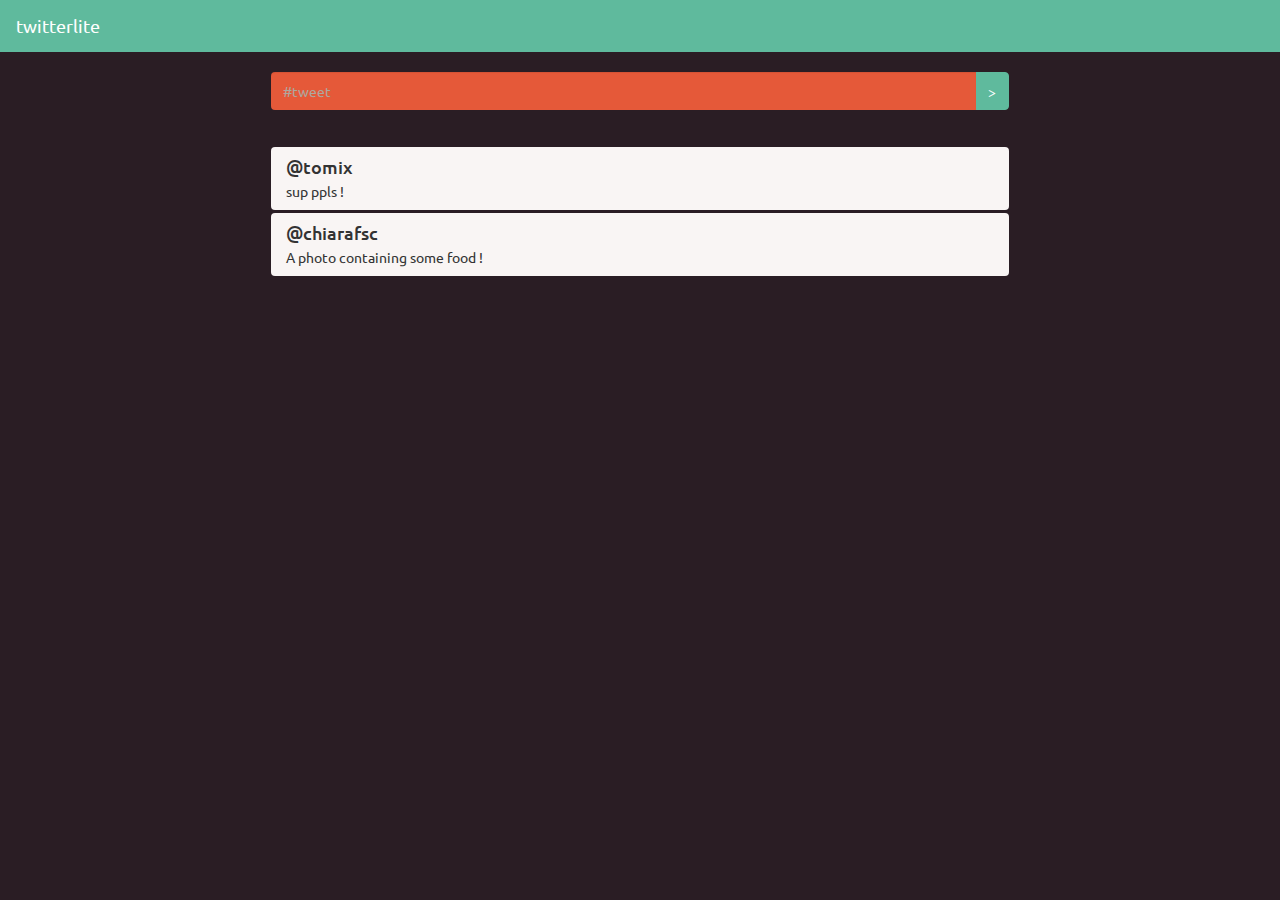
==== index.html @ cf44eb17 "crappy css colour scheme" ====
<!DOCTYPE html>
<html>
<!-- Latest compiled and minified CSS -->
<link rel="stylesheet" href="css/custom.css">

<link rel="stylesheet" href="css/bootstrap.css">

<!-- Optional theme -->

<!-- Latest compiled and minified JavaScript -->
<script src="https://ajax.googleapis.com/ajax/libs/jquery/1.11.1/jquery.min.js"></script>
<body>

	<div class="containter">
		<div class="bs-component">
		  <div class="navbar navbar-default">
			<div class="navbar-header">
			  <button type="button" class="navbar-toggle" data-toggle="collapse" data-target=".navbar-inverse-collapse">
				<span class="icon-bar"></span>
				<span class="icon-bar"></span>
				<span class="icon-bar"></span>
			  </button>
			  <a class="navbar-brand" href="#">twitterlite</a>
			</div>	
		</div>

		<div class="container-fluid" style="margin:0 20% 0 20%">
			<div class="form-group" style="margin: 0 0 5% 0">
			  <div class="input-group">
			    <input type="text" class="form-control" placeholder="#tweet">
			    <span class="input-group-btn">
			      <button class="btn btn-default" type="button">></button>
			    </span>
			  </div>
			</div>
		
			<div class="list-group" style="margin: 3px 0 0 0">
			  <div href="#" class="list-group-item">
			    <h4 class="list-group-item-heading">@tomix</h4>
			    <p class="list-group-item-text">sup ppls !</p>
			  </div>
			</div>
			<div class="list-group" style="margin: 3px 0 0 0">
			  <div href="#" class="list-group-item">
			    <h4 class="list-group-item-heading">@chiarafsc</h4>
			    <p class="list-group-item-text">A photo containing some food !</p>
			  </div>
			</div>

		</div>


		

	</div>

</body>
</html>
---- css/custom.css ----
body {
	background-color: #2A1D24 !important; 
}

.navbar {
border-radius: 0 !important;
}

.navbar-default {
	background-color: #5FBA9D !important;
	border-color:  #5FBA9D !important;
}

.form-control{
		border: 0px solid #dddddd !important;
		background-color: #E55939 !important;
}

.btn-default {
	color: #5FBA9D;
	background-color: #5FBA9D !important;
	border: 1px solid #dddddd !important;
	border-color: #5FBA9D !important;
}

.list-group-item {
	border: 0px solid #dddddd !important;
}

.list-group-item {
	background-color: #F9F5F4 !important;
}
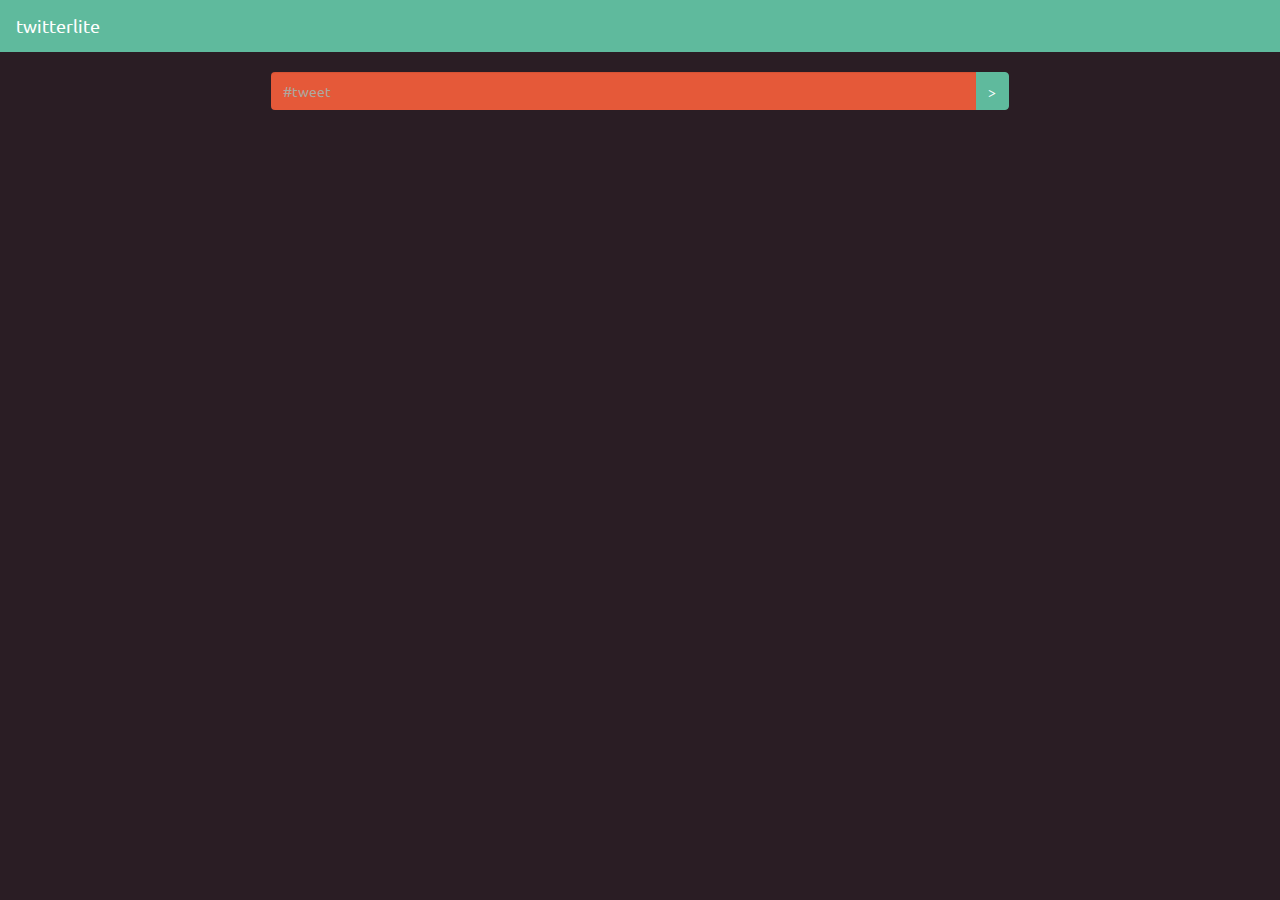
==== commit c0f1b8c9: "/index getting latest 22 posts" ====
--- a/index.html
+++ b/index.html
@@ -9,6 +9,7 @@
 
 <!-- Latest compiled and minified JavaScript -->
 <script src="https://ajax.googleapis.com/ajax/libs/jquery/1.11.1/jquery.min.js"></script>
+<script src="displayAll.js"></script>
 <body>
 
 	<div class="containter">
@@ -34,25 +35,7 @@
 			  </div>
 			</div>
 		
-			<div class="list-group" style="margin: 3px 0 0 0">
-			  <div href="#" class="list-group-item">
-			    <h4 class="list-group-item-heading">@tomix</h4>
-			    <p class="list-group-item-text">sup ppls !</p>
-			  </div>
-			</div>
-			<div class="list-group" style="margin: 3px 0 0 0">
-			  <div href="#" class="list-group-item">
-			    <h4 class="list-group-item-heading">@chiarafsc</h4>
-			    <p class="list-group-item-text">A photo containing some food !</p>
-			  </div>
-			</div>
-
-		</div>
-
-
-		
-
-	</div>
-
+<div id="content">	
+</div>
 </body>
 </html>--- a/css/custom.css
+++ b/css/custom.css
@@ -29,4 +29,13 @@
 
 .list-group-item {
 	background-color: #F9F5F4 !important;
-}+}
+
+
+.list-group {
+    margin-top: 0% !important;
+    margin-bottom: 10% !important;
+    margin-right: 0% !important;
+    margin-left: 10% !important;
+}
+
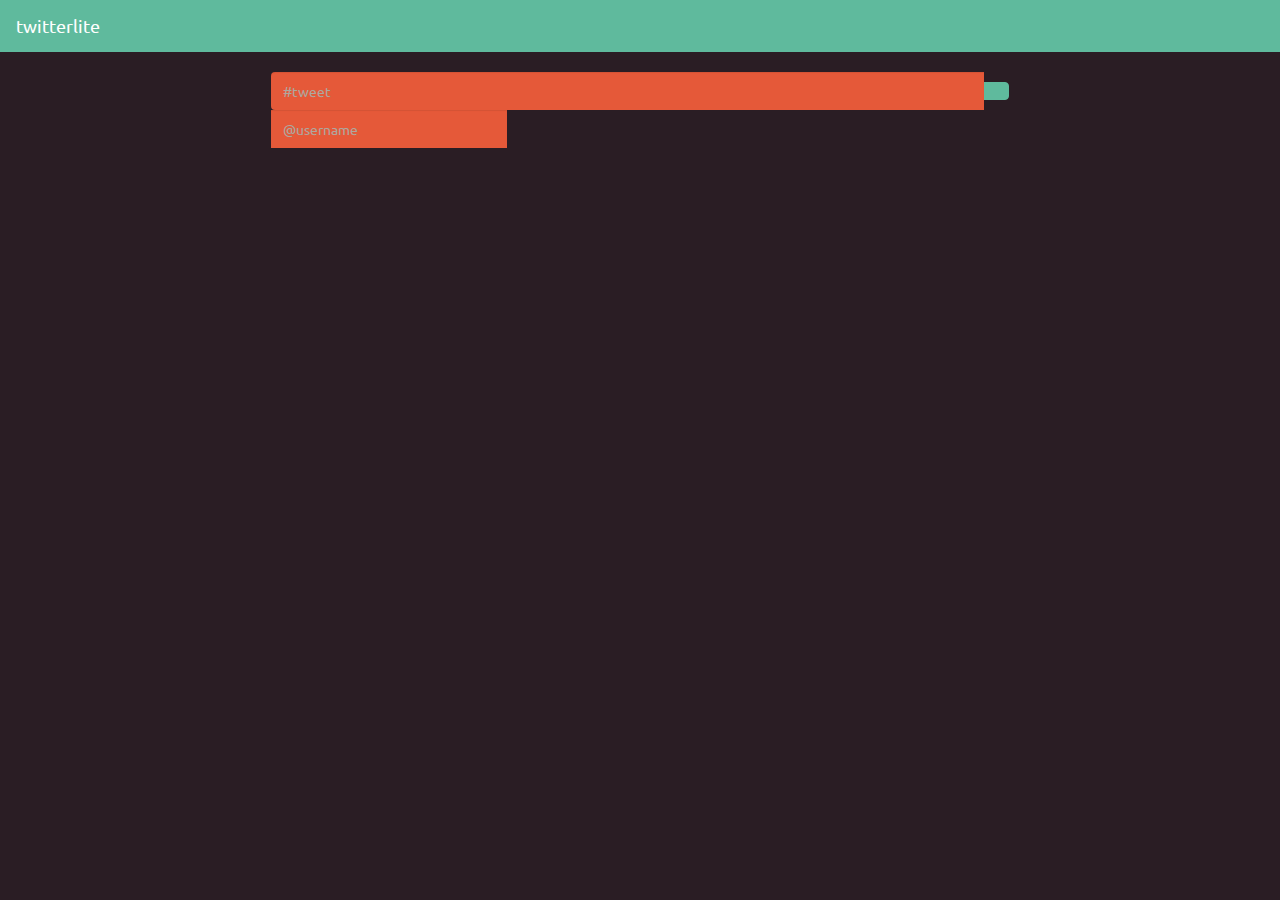
==== commit 4834ad4b: "modified error page and implemented posting of tweets." ====
--- a/index.html
+++ b/index.html
@@ -11,7 +11,6 @@
 <script src="https://ajax.googleapis.com/ajax/libs/jquery/1.11.1/jquery.min.js"></script>
 <script src="displayAll.js"></script>
 <body>
-
 	<div class="containter">
 		<div class="bs-component">
 		  <div class="navbar navbar-default">
@@ -28,14 +27,19 @@
 		<div class="container-fluid" style="margin:0 20% 0 20%">
 			<div class="form-group" style="margin: 0 0 5% 0">
 			  <div class="input-group">
-			    <input type="text" class="form-control" placeholder="#tweet">
+			    <input type="text" id="tweetInput" class="form-control" placeholder="#tweet">
 			    <span class="input-group-btn">
-			      <button class="btn btn-default" type="button">></button>
+			      <button class="btn btn-default" type="button" id="tweetButton"></button>
 			    </span>
+			  </div>
+			  <div class="form-group" style="margin: 0 0 5% 0">
+			  <div class="input-group">
+			    <input type="text" id="usernameInput" class="form-control" placeholder="@username">
 			  </div>
 			</div>
 		
 <div id="content">	
 </div>
+<script src="post.js"></script>
 </body>
 </html>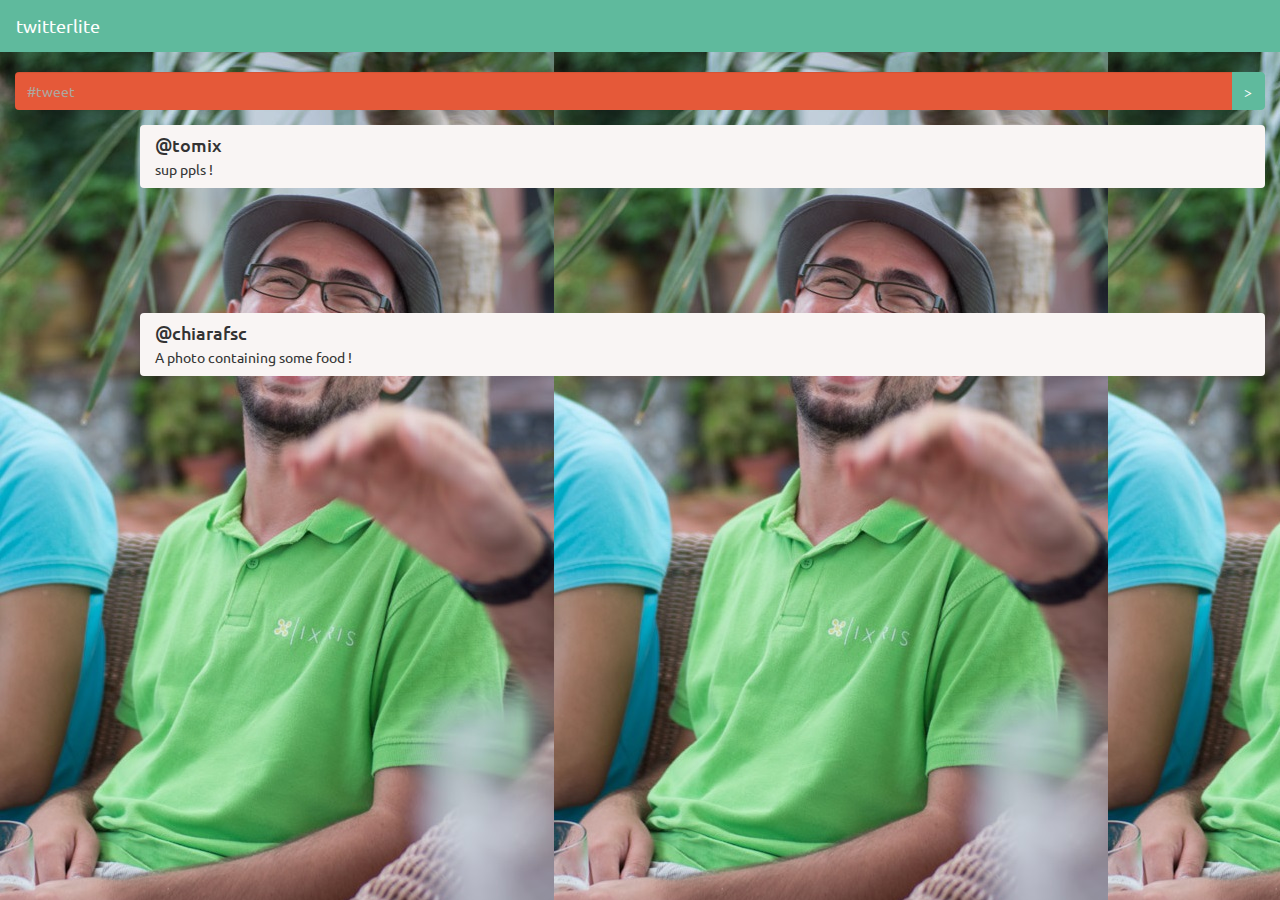
==== commit 455140bf: "CSS and HTML improvements" ====
--- a/index.html
+++ b/index.html
@@ -9,8 +9,8 @@
 
 <!-- Latest compiled and minified JavaScript -->
 <script src="https://ajax.googleapis.com/ajax/libs/jquery/1.11.1/jquery.min.js"></script>
-<script src="displayAll.js"></script>
-<body>
+<body background="ix.jpg">
+
 	<div class="containter">
 		<div class="bs-component">
 		  <div class="navbar navbar-default">
@@ -24,22 +24,30 @@
 			</div>	
 		</div>
 
-		<div class="container-fluid" style="margin:0 20% 0 20%">
-			<div class="form-group" style="margin: 0 0 5% 0">
+		<div class="container-fluid">
+			<div class="form-group">
 			  <div class="input-group">
-			    <input type="text" id="tweetInput" class="form-control" placeholder="#tweet">
+			    <input type="text" class="form-control" placeholder="#tweet">
 			    <span class="input-group-btn">
-			      <button class="btn btn-default" type="button" id="tweetButton"></button>
+			      <button class="btn btn-default" type="button">></button>
 			    </span>
-			  </div>
-			  <div class="form-group" style="margin: 0 0 5% 0">
-			  <div class="input-group">
-			    <input type="text" id="usernameInput" class="form-control" placeholder="@username">
 			  </div>
 			</div>
 		
-<div id="content">	
-</div>
-<script src="post.js"></script>
+			<div class="list-group">
+			  <div href="#" class="list-group-item">
+			    <h4 class="list-group-item-heading">@tomix</h4>
+			    <p class="list-group-item-text">sup ppls !</p>
+			  </div>
+			</div>
+			<div class="list-group">
+			  <div href="#" class="list-group-item">
+			    <h4 class="list-group-item-heading">@chiarafsc</h4>
+			    <p class="list-group-item-text">A photo containing some food !</p>
+			  </div>
+			</div>
+
+		</div>
+	</div>
 </body>
 </html>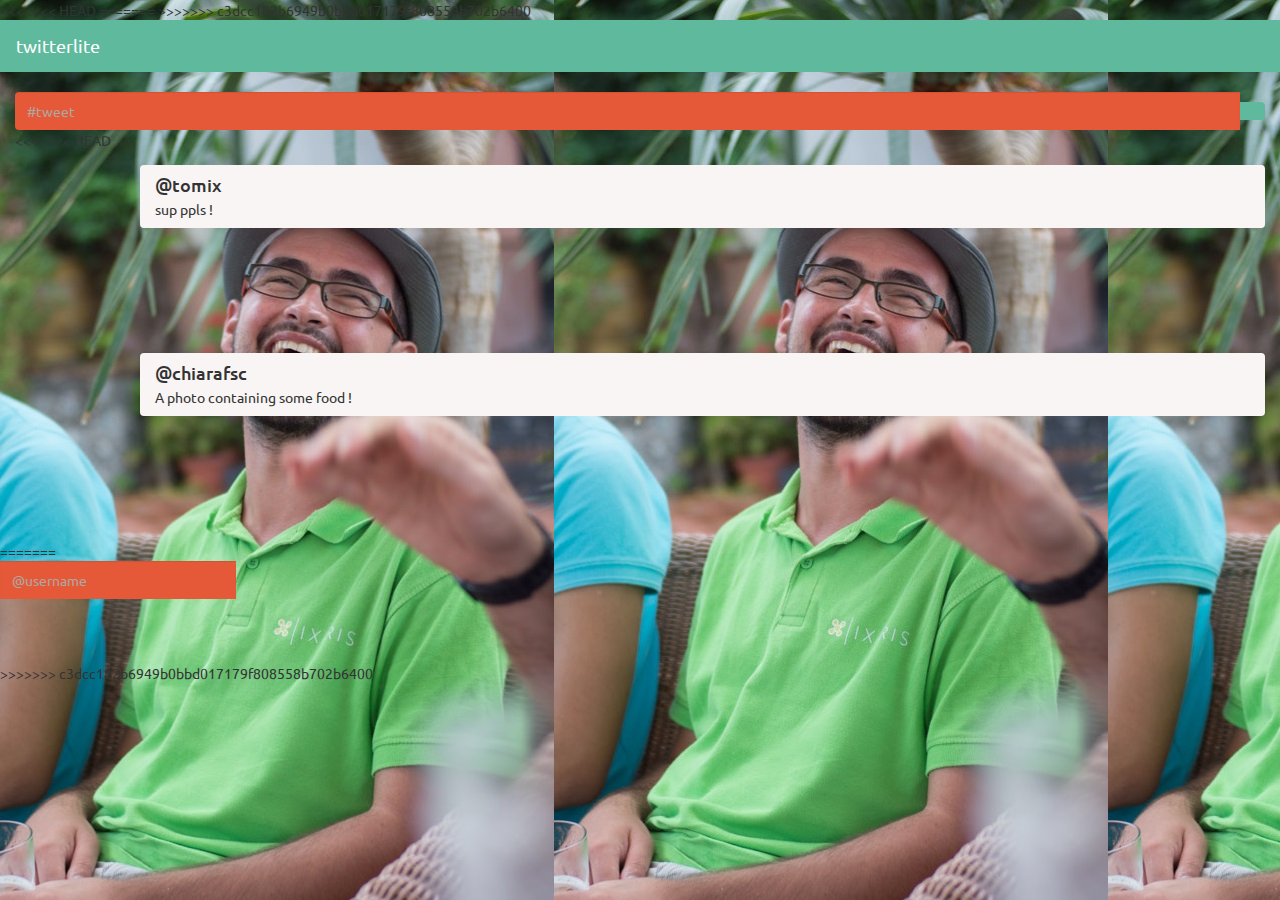
==== commit eb844ce3: "Merge branch 'master' of https://github.com/chiarafelice/twitterlite-frontend" ====
--- a/index.html
+++ b/index.html
@@ -9,8 +9,13 @@
 
 <!-- Latest compiled and minified JavaScript -->
 <script src="https://ajax.googleapis.com/ajax/libs/jquery/1.11.1/jquery.min.js"></script>
+<<<<<<< HEAD
 <body background="ix.jpg">
 
+=======
+<script src="displayAll.js"></script>
+<body>
+>>>>>>> c3dcc182b6949b0bbd017179f808558b702b6400
 	<div class="containter">
 		<div class="bs-component">
 		  <div class="navbar navbar-default">
@@ -27,11 +32,12 @@
 		<div class="container-fluid">
 			<div class="form-group">
 			  <div class="input-group">
-			    <input type="text" class="form-control" placeholder="#tweet">
+			    <input type="text" id="tweetInput" class="form-control" placeholder="#tweet">
 			    <span class="input-group-btn">
-			      <button class="btn btn-default" type="button">></button>
+			      <button class="btn btn-default" type="button" id="tweetButton"></button>
 			    </span>
 			  </div>
+<<<<<<< HEAD
 			</div>
 		
 			<div class="list-group">
@@ -49,5 +55,16 @@
 
 		</div>
 	</div>
+=======
+			  <div class="form-group" style="margin: 0 0 5% 0">
+			  <div class="input-group">
+			    <input type="text" id="usernameInput" class="form-control" placeholder="@username">
+			  </div>
+			</div>
+		
+<div id="content">	
+</div>
+<script src="post.js"></script>
+>>>>>>> c3dcc182b6949b0bbd017179f808558b702b6400
 </body>
 </html>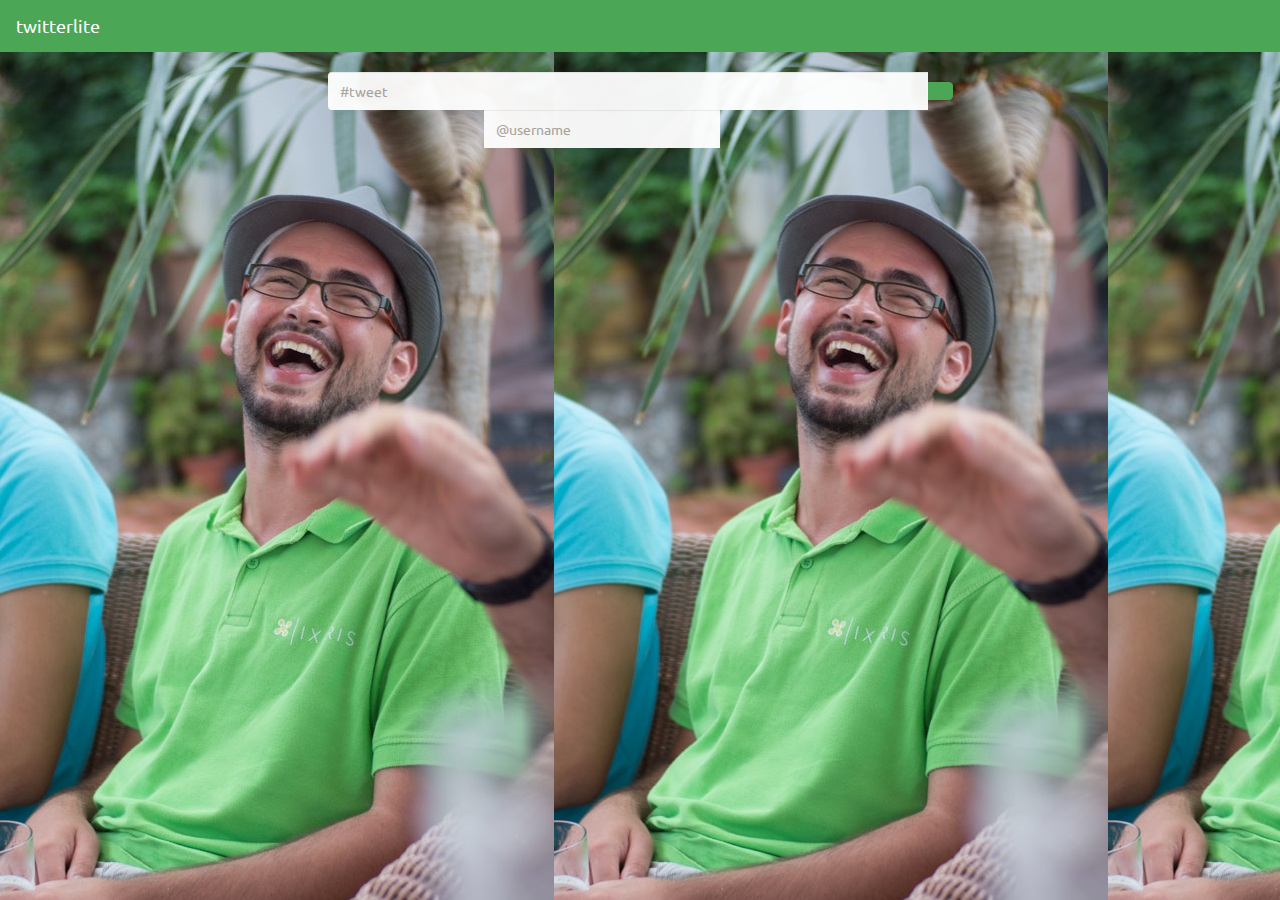
==== commit ccea56c2: "CSS fixes" ====
--- a/index.html
+++ b/index.html
@@ -9,13 +9,11 @@
 
 <!-- Latest compiled and minified JavaScript -->
 <script src="https://ajax.googleapis.com/ajax/libs/jquery/1.11.1/jquery.min.js"></script>
-<<<<<<< HEAD
+
 <body background="ix.jpg">
 
-=======
 <script src="displayAll.js"></script>
 <body>
->>>>>>> c3dcc182b6949b0bbd017179f808558b702b6400
 	<div class="containter">
 		<div class="bs-component">
 		  <div class="navbar navbar-default">
@@ -37,25 +35,6 @@
 			      <button class="btn btn-default" type="button" id="tweetButton"></button>
 			    </span>
 			  </div>
-<<<<<<< HEAD
-			</div>
-		
-			<div class="list-group">
-			  <div href="#" class="list-group-item">
-			    <h4 class="list-group-item-heading">@tomix</h4>
-			    <p class="list-group-item-text">sup ppls !</p>
-			  </div>
-			</div>
-			<div class="list-group">
-			  <div href="#" class="list-group-item">
-			    <h4 class="list-group-item-heading">@chiarafsc</h4>
-			    <p class="list-group-item-text">A photo containing some food !</p>
-			  </div>
-			</div>
-
-		</div>
-	</div>
-=======
 			  <div class="form-group" style="margin: 0 0 5% 0">
 			  <div class="input-group">
 			    <input type="text" id="usernameInput" class="form-control" placeholder="@username">
@@ -65,6 +44,5 @@
 <div id="content">	
 </div>
 <script src="post.js"></script>
->>>>>>> c3dcc182b6949b0bbd017179f808558b702b6400
 </body>
 </html>--- a/css/custom.css
+++ b/css/custom.css
@@ -7,20 +7,34 @@
 }
 
 .navbar-default {
-	background-color: #5FBA9D !important;
-	border-color:  #5FBA9D !important;
+	background-color: #4BA656 !important;
+	border-color:  #4BA656 !important;
+}
+
+.form-group {
+	margin-top: 0% !important;
+    margin-bottom: 5% !important;
+    margin-right: 25% !important;
+    margin-left: 25% !important;
 }
 
 .form-control{
-		border: 0px solid #dddddd !important;
-		background-color: #E55939 !important;
+	  border: 0px solid #dddddd !important;
+	  background-color: white !important;
+	 -khtml-opacity:.95; 
+	 -moz-opacity:.95; 
+	 -ms-filter:”alpha(opacity=95)”;
+	  filter:alpha(opacity=95);
+	  filter: progid:DXImageTransform.Microsoft.Alpha(opacity=0.95);
+	  opacity:.95; 
+
 }
 
 .btn-default {
-	color: #5FBA9D;
-	background-color: #5FBA9D !important;
+	color: #4BA656;
+	background-color: #4BA656 !important;
 	border: 1px solid #dddddd !important;
-	border-color: #5FBA9D !important;
+	border-color: #4BA656 !important;
 }
 
 .list-group-item {
@@ -29,13 +43,17 @@
 
 .list-group-item {
 	background-color: #F9F5F4 !important;
+	-khtml-opacity:.85; 
+	 -moz-opacity:.85; 
+	 -ms-filter:”alpha(opacity=85)”;
+	  filter:alpha(opacity=85);
+	  filter: progid:DXImageTransform.Microsoft.Alpha(opacity=0.85);
+	  opacity:.85; 
 }
-
 
 .list-group {
     margin-top: 0% !important;
-    margin-bottom: 10% !important;
-    margin-right: 0% !important;
-    margin-left: 10% !important;
+    margin-bottom: 4px !important;
+    margin-right: 25% !important;
+    margin-left: 25% !important;
 }
-
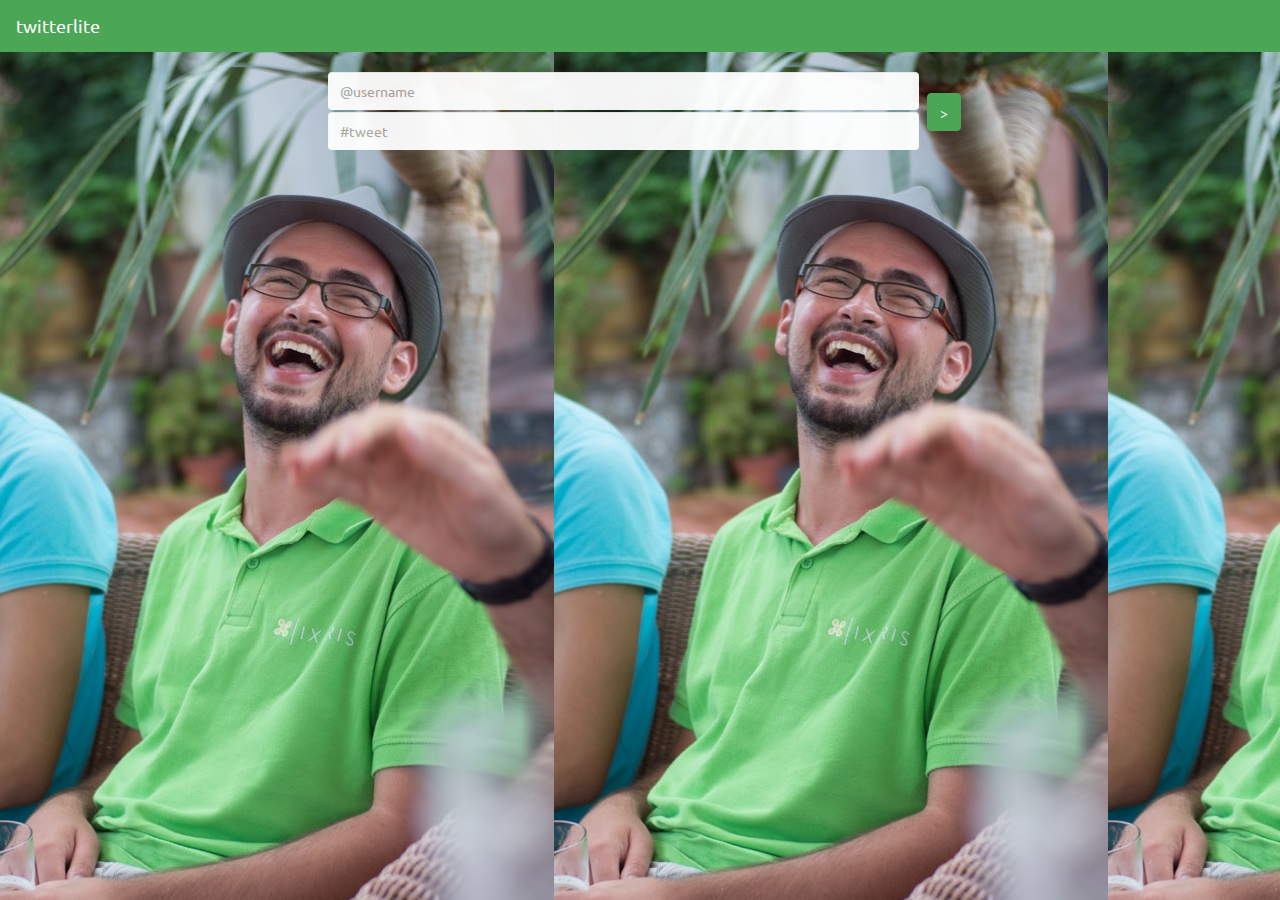
==== commit b2b8d258: "HTML fixes" ====
--- a/index.html
+++ b/index.html
@@ -10,8 +10,7 @@
 <!-- Latest compiled and minified JavaScript -->
 <script src="https://ajax.googleapis.com/ajax/libs/jquery/1.11.1/jquery.min.js"></script>
 
-<body background="ix.jpg">
-
+<body background="ix.jpg"> 
 <script src="displayAll.js"></script>
 <body>
 	<div class="containter">
@@ -23,25 +22,25 @@
 				<span class="icon-bar"></span>
 				<span class="icon-bar"></span>
 			  </button>
-			  <a class="navbar-brand" href="#">twitterlite</a>
+			  <a class="navbar-brand" href="index.html">twitterlite</a>
 			</div>	
 		</div>
 
-		<div class="container-fluid">
-			<div class="form-group">
-			  <div class="input-group">
-			    <input type="text" id="tweetInput" class="form-control" placeholder="#tweet">
-			    <span class="input-group-btn">
-			      <button class="btn btn-default" type="button" id="tweetButton"></button>
-			    </span>
-			  </div>
-			  <div class="form-group" style="margin: 0 0 5% 0">
-			  <div class="input-group">
-			    <input type="text" id="usernameInput" class="form-control" placeholder="@username">
-			  </div>
-			</div>
+	<div class="container-fluid">
+		<div class="form-group">
+		  	<div class="input-group">
+		  		<input type="text" id="usernameInput" class="form-control" placeholder="@username">
+		    	<input type="text" id="tweetInput" class="form-control" placeholder="#tweet">
+		    	<span class="input-group-btn">
+		      		<button class="btn btn-default" type="button" id="tweetButton">></button>
+		   		</span>
+		  	</div>
+		</div>
+	</div>
 		
 <div id="content">	
+
+
 </div>
 <script src="post.js"></script>
 </body>
--- a/css/custom.css
+++ b/css/custom.css
@@ -19,14 +19,16 @@
 }
 
 .form-control{
-	  border: 0px solid #dddddd !important;
-	  background-color: white !important;
-	 -khtml-opacity:.95; 
-	 -moz-opacity:.95; 
-	 -ms-filter:”alpha(opacity=95)”;
-	  filter:alpha(opacity=95);
-	  filter: progid:DXImageTransform.Microsoft.Alpha(opacity=0.95);
-	  opacity:.95; 
+	border: 0px solid #dddddd !important;
+	background-color: white !important;
+	-khtml-opacity:.95; 
+	-moz-opacity:.95; 
+	-ms-filter:”alpha(opacity=95)”;
+	filter:alpha(opacity=95);
+	filter: progid:DXImageTransform.Microsoft.Alpha(opacity=0.95);
+	opacity:.95; 
+    border-radius: 4px !important;
+    margin-bottom: 2px !important;
 
 }
 
@@ -35,6 +37,8 @@
 	background-color: #4BA656 !important;
 	border: 1px solid #dddddd !important;
 	border-color: #4BA656 !important;
+	margin-left: 25% !important;
+	border-radius: 4px !important;
 }
 
 .list-group-item {
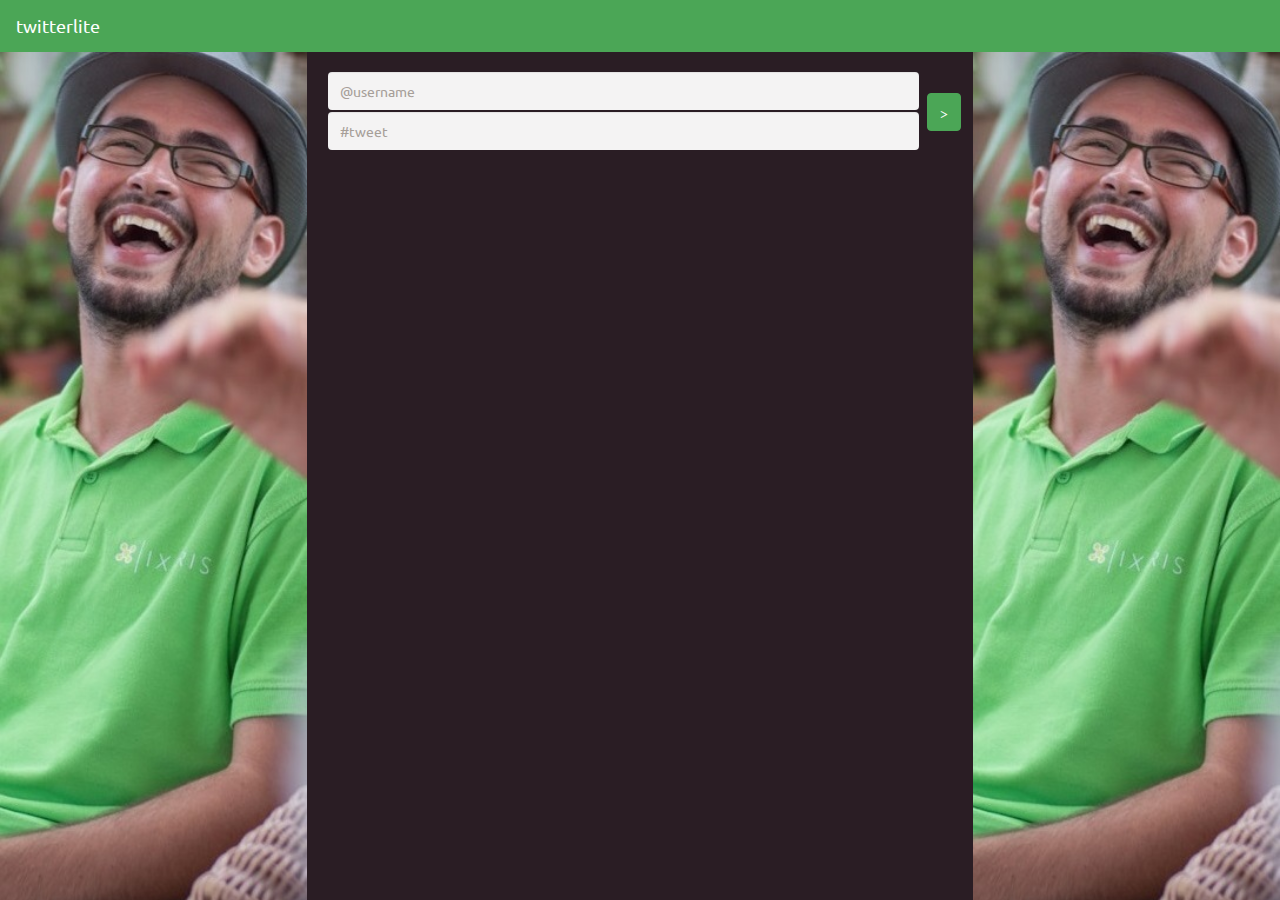
==== commit 93b90ef7: "modified way we get background + background itself" ====
--- a/index.html
+++ b/index.html
@@ -10,7 +10,7 @@
 <!-- Latest compiled and minified JavaScript -->
 <script src="https://ajax.googleapis.com/ajax/libs/jquery/1.11.1/jquery.min.js"></script>
 
-<body background="ix.jpg"> 
+<body > 
 <script src="displayAll.js"></script>
 <body>
 	<div class="containter">
@@ -40,7 +40,6 @@
 		
 <div id="content">	
 
-
 </div>
 <script src="post.js"></script>
 </body>
--- a/css/custom.css
+++ b/css/custom.css
@@ -1,5 +1,9 @@
-body {
+﻿body {
 	background-color: #2A1D24 !important; 
+	background:url(ix.jpg),url(ix.jpg);
+	background-position:left top,right top;
+	background-repeat: no-repeat;
+	background-size: 24%;
 }
 
 .navbar {
@@ -10,6 +14,7 @@
 	background-color: #4BA656 !important;
 	border-color:  #4BA656 !important;
 }
+
 
 .form-group {
 	margin-top: 0% !important;
